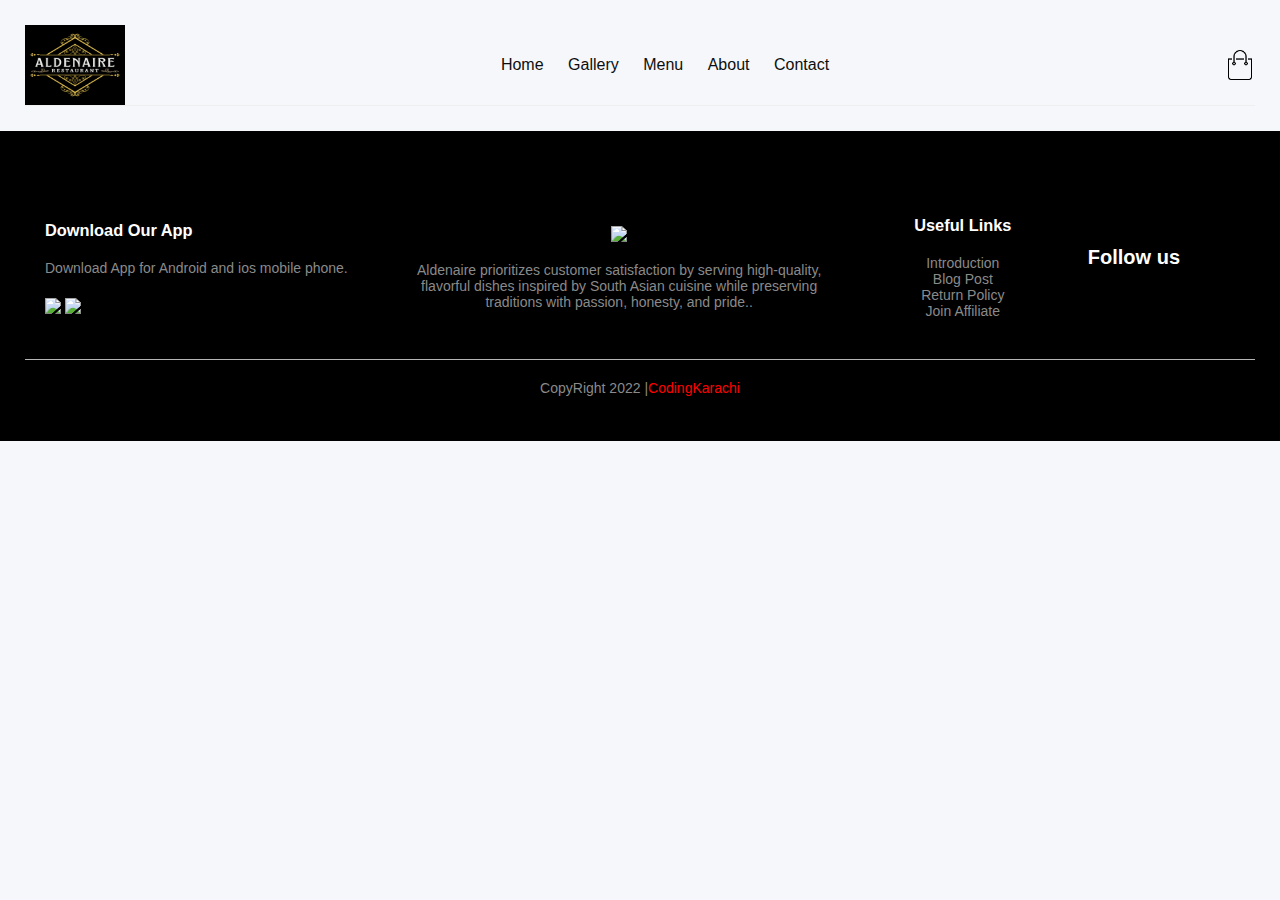
==== pages/menu.html @ 3add1b1b "some" ====
<!DOCTYPE html>
<html lang="en">

<head>
    <meta charset="UTF-8">
    <meta name="viewport" content="width=device-width, initial-scale=1.0">
    <title>Menu</title>
    <link rel="stylesheet" href="../style.css">
    <link rel="stylesheet" href="https://cdnjs.cloudflare.com/ajax/libs/font-awesome/6.4.0/css/all.min.css" integrity="sha512-iecdLmaskl7CVkqkXNQ/ZH/XLlvWZOJyj7Yy7tcenmpD1ypASozpmT/E0iPtmFIB46ZmdtAc9eNBvH0H/ZpiBw==" crossorigin="anonymous" referrerpolicy="no-referrer" />
</head>

<body>
    <div class="header">

        <div class="container">
            <div class="navbar">
                <div class="logo">
                    <a href="../index.html"><img src="../img/Logo.png" width="100px" height="80px"></a>
                </div>
                <nav>
                    <ul id="MenuItems">
                        <li><a href="../index.html">Home</a></li>
                        <li><a href="./gallery.html">Gallery</a></li>
                        <li><a href="./menu.html">Menu</a></li>
                        <li><a href="./about.html">About</a></li>
                        <li><a href="./contact.html">Contact</a></li>
                    </ul>
                </nav>
                <a href="./cart.html"><img src="../img/cart.png" width="30px" height="30px"></a>
            </div>
        </div>
    </div>

    <div class="footer">
        <div class="container">
            <div class="row">
                <div class="footer-col-1">
                    <h3>Download Our App</h3>
                    <p>Download App for Android and ios mobile phone.</p>
                    <div class="app-logo">
                        <img src="./img/play-store.png">
                        <img src="./img/app-store.png">
                    </div>
                </div>
                <div class="footer-col-2">
                    <img src="./img/Logo.png">
                    <p>Aldenaire prioritizes customer satisfaction by serving high-quality, flavorful dishes inspired by
                        South Asian cuisine while preserving traditions with passion, honesty, and pride..</p>
                </div>
                <div class="footer-col-3">
                    <h3>Useful Links</h3>
                    <ul>
                        <li>Introduction</li>
                        <li>Blog Post</li>
                        <li>Return Policy</li>
                        <li>Join Affiliate</li>
                    </ul>
                </div>
                <div class="footer-col-4">
                    <h3>Follow us</h3>
                    <ul>
                        <a href="https://web.facebook.com/SYEDNADEEMALI221" target="_blank"><i
                                class="fa-brands fa-facebook-f" style="color: #0C88EF;"></i></a>
                        <a href="https://www.instagram.com/nadeem_hakeem221/" target="_blank"><i
                                class="fa-brands fa-instagram"></i></a>
                        <a href="https://twitter.com/syednadeemali22" target=""><i class="fa-brands fa-twitter"></i></a>
                        <a href=""> <i class="fa-brands fa-youtube" style="color: #df1111;"></i>
                    </ul></a>
                </div>
            </div>
            <hr>
            <p class="copyright">CopyRight 2022 |<span>CodingKarachi</span></p>
        </div>
    </div>


</body>

</html>
---- style.css ----
* {
    padding: 0;
    margin: 0;
    box-sizing: border-box;
}

body {
    font-family: 'Roboto', sans-serif;
    background-color: #F5F7FA;
}

.navbar {
    display: flex;
    align-items: center;
    padding: 20px;
    border-style: solid;
    border-width: 0px 0px 1px 0px;
    border-color: #efefef;
    transition: background 0.3s, border 0.3s, border-radius 0.3s, box-shadow 0.3s;
    padding: 0px 0px 0px 0px;
}

nav {
    flex: 1;
    text-align: center;
}

nav ul {
    display: inline-block;
    list-style-type: none;
}

nav ul li {
    display: inline-block;
    margin-right: 20px;
}

nav a {
    text-decoration: none;
    color: #0E0E0E;
    font-weight: 400;

}

nav a:hover {
    color: #C32C26;
}

p {
    color: #555;
}

.container {
    position: sticky;
    margin: auto;
    padding: 25px;

}

.banner {
    display: flex;
    background-image: url(img/banner.jpg);
    /* background-color: #fafafa; */
    height: 500px;
    background-position: center;
    background-repeat: no-repeat;
    background-size: cover;
    position: relative;
    /* background-blend-mode: lighten; */
}

.banner::before {
    content: "";
    position: absolute;
    top: 0;
    left: 0;
    width: 100%;
    height: 100%;
    background-color: rgba(255, 255, 255, 0.5);
}

.banner img {
    background-blend-mode: lighten;
}

.banner .text {
    width: 50%;
    display: flex;
    flex-direction: column;
    flex-wrap: wrap;
    justify-content: center;
    align-content: center;
    font-size: 57px;
    font-family: 'Roboto', sans-serif;
    color: #ffff;
    font-weight: 600;
    position: relative;
    z-index: 1;

}

.banner .text p {
    color: #ffff;
    font-weight: 800;
    font: bold;
}

.banner .text i {
    font-family: 'Seaweed Script', cursive;
    font-weight: 600;
    color: #ffff;
}

.about {
    display: flex;
    align-items: center;
    justify-content: center;
    flex-direction: row;
}

.about .aboutLeft {
    width: 50%;
    display: flex;
    justify-content: center;
    margin-top: 60px;
    margin-bottom: 60px;
}

.about .aboutLeft b {
    font-size: 35px;
    color: #C32C26;
    font-weight: 600;
    line-height: 35px;
}

.about .aboutLeft p {
    color: #1A1A1A;
    font-size: 58px;
    font-weight: 600;
    line-height: 78px;
    font-family: 'roboto', sans-serif;
    padding-left: 35px;
    padding-right: 35px;
}

.about .aboutRight {
    width: 50%;
    display: flex;
    flex-wrap: wrap;
    justify-content: center;
    margin-top: 60px;
    margin-bottom: 60px;
    font-size: 16px;
    font-weight: 400;
    line-height: 24px;
    padding-left: 35px;
    padding-right: 35px;
}

.cart {
    display: flex;
    max-width: 1180px;
    margin: auto;
    padding-left: 20px;
    padding-right: 20px;
    padding-bottom: 35px;
    /* border: solid red; */
}

.row {
    display: flex;
    align-items: center;
    flex-wrap: wrap;
    justify-content: space-around;
    margin-left: 20px;
    margin-right: 25px;
    /* border: solid 2px black; */
    transition: transform 0.5s;
    background-color: #FFFFFF;
}

.row:hover {
    transform: translateY(-5px);
}

.row .col-1 {
    /* flex-basis: 40%; */
    min-width: 200px;
    transition: transform 0.5s;

}

.row .col-1 a img {
    /* flex-basis: 40%; */
    width: 100%;
    height: 100%;
    transition: transform 0.5s;
    border-radius: 0;
    box-shadow: none;
    padding-bottom: 30px;
}

.row .col-2 {
    font-size: 22.4px;
    font-weight: 400;
    line-height: 22.4px;
    color: #333333;
    padding-bottom: 30px;
}

.row .col-3 {
    font-size: 14px;
    font-weight: 400;
    line-height: 22.638px;
    color: rgb(119, 119, 119);
    text-align: center;
    padding-bottom: 30px;
}

.row .button {
    padding-bottom: 30px;
}

button {
    display: inline-block;
    background: #FFFFFF;
    padding: 12px 30px;
    margin: 30px 0;
    border-radius: 5px;
    transition: all 0.3s ease;
    border: solid 1px #B9B9B9;
}

button:hover {
    background: #563434;
    color: #fff;
}

.footer {
    background: #000;
    color: #8a8a8a;
    font-size: 14px;
    padding: 60px 0 20px;
}

.footer .row {
    display: flex;
    align-items: center;
    flex-wrap: wrap;
    justify-content: space-around;
    margin-left: 20px;
    margin-right: 25px;
    /* border: solid 2px black; */
    transition: transform 0.5s;
    background-color: #000;
}

.footer p {
    color: #8a8a8a;
}

.footer-col-4 {
    font-size: 40px;
    font-weight: 600;
    display: flex;
    flex-direction: row;
    flex-wrap: wrap;
    justify-content: space-between;
    margin-bottom: 20px;
}

.footer-col-4 h3 {
    font-size: 20px;
}

.footer h3 {
    color: #fff;
    margin-bottom: 20px;
}

.footer-col-1,
.footer-col-2,
.footer-col-3 {
    min-width: 250px;
    margin-bottom: 20px;
}

.footer-col-1 {
    flex-basis: 30%;
}

.footer-col-2 {
    flex: 1;
    text-align: center;
}

.footer-col-2 img {
    width: 180px;
    margin-bottom: 20px;
}

.footer-col-3,
.footer-col-4 {
    flex-basis: 12%;
    text-align: center;
}

ul {
    list-style: none;
}

.app-logo {
    margin-top: 20px;
}

.app-logo img {
    width: 140px;
}

.footer hr {
    border: none;
    background: #b5b5b5;
    height: 1px;
    margin: 20px 0;
}

.copyright {
    text-align: center;
}

.copyright span {
    color: red;
}

.menu-icon {
    width: 28px;
    margin-left: 20px;
    display: none;
}

.mySlides {
    display: none;
}

img {
    vertical-align: middle;
}

/* Slideshow container */
.slideshow-container {
    max-width: 1000px;
    position: relative;
    margin: auto;
}

/* Number text (1/3 etc) */
.numbertext {
    color: #f2f2f2;
    font-size: 12px;
    padding: 8px 12px;
    position: absolute;
    top: 0;
}

/* The dots/bullets/indicators */
.dot {
    height: 15px;
    width: 15px;
    margin: 0 2px;
    background-color: #bbb;
    border-radius: 50%;
    display: inline-block;
    transition: background-color 0.6s ease;
}

.active {
    background-color: #717171;
}

/* Fading animation */
.fade {
    animation-name: fade;
    animation-duration: 1.5s;
}

@keyframes fade {
    from {
        opacity: .4
    }

    to {
        opacity: 1
    }
}

/* On smaller screens, decrease text size */
@media only screen and (max-width: 300px) {
    .text {
        font-size: 11px
    }
}

.gallery {
    text-align: center;
    color: #1B1B1B;
    font-family: "Roboto", Sans-serif;
    font-size: 35px;
    font-weight: 600;
    padding-bottom: 50px;
}

.about-msg {
    margin-left: 70px;
    margin-right: 70px;
    padding-top: 35px;
    padding-bottom: 55px;
    font-size: 21px;
    font-weight: 400;
    line-height: 31.5px;
    color: #181818;
}
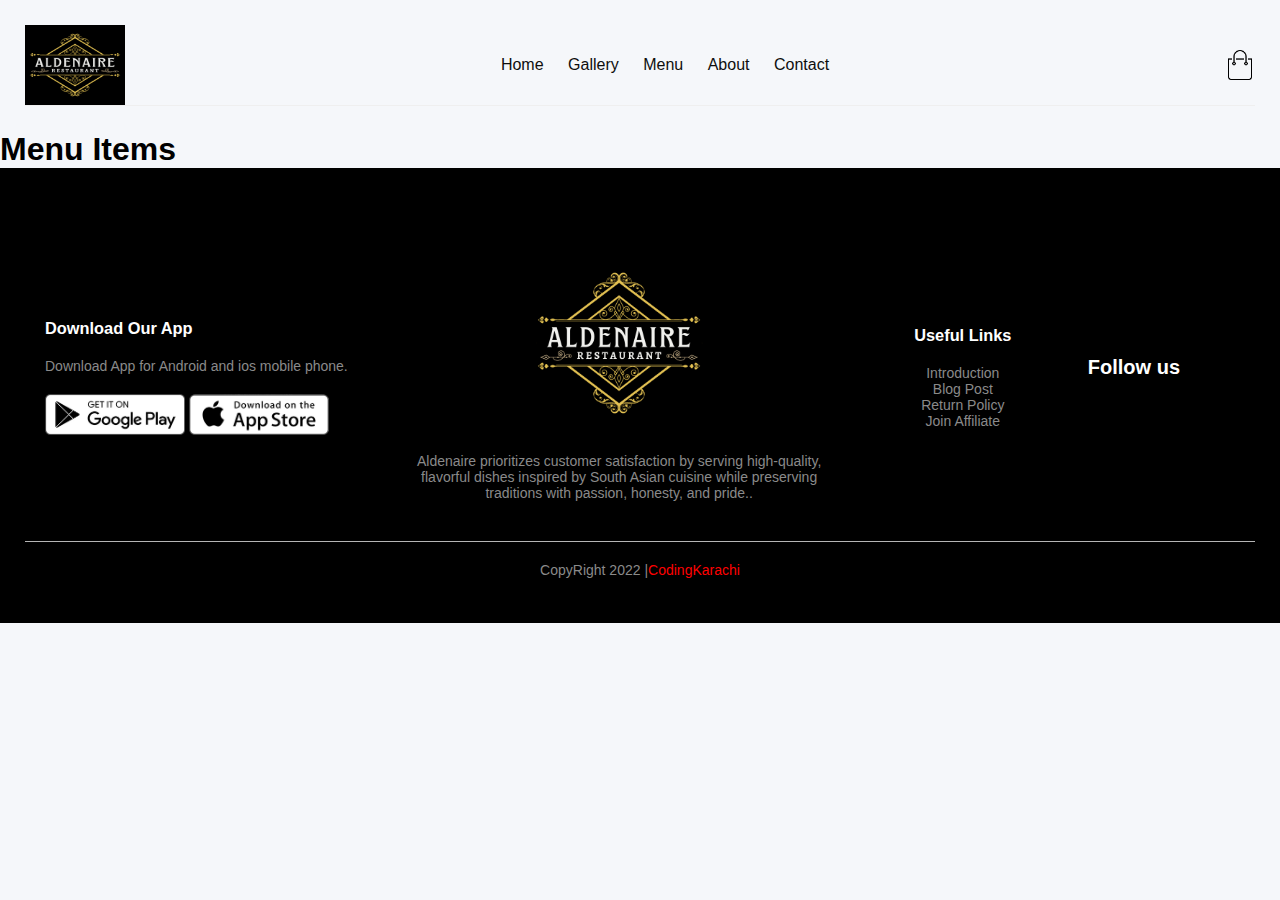
==== commit 799836a7: "pics" ====
--- a/pages/menu.html
+++ b/pages/menu.html
@@ -31,6 +31,10 @@
         </div>
     </div>
 
+    <div>
+        <h1>Menu Items</h1>
+    </div>
+
     <div class="footer">
         <div class="container">
             <div class="row">
@@ -38,12 +42,12 @@
                     <h3>Download Our App</h3>
                     <p>Download App for Android and ios mobile phone.</p>
                     <div class="app-logo">
-                        <img src="./img/play-store.png">
-                        <img src="./img/app-store.png">
+                        <img src="../img/play-store.png">
+                        <img src="../img/app-store.png">
                     </div>
                 </div>
                 <div class="footer-col-2">
-                    <img src="./img/Logo.png">
+                    <img src="../img/Logo.png">
                     <p>Aldenaire prioritizes customer satisfaction by serving high-quality, flavorful dishes inspired by
                         South Asian cuisine while preserving traditions with passion, honesty, and pride..</p>
                 </div>
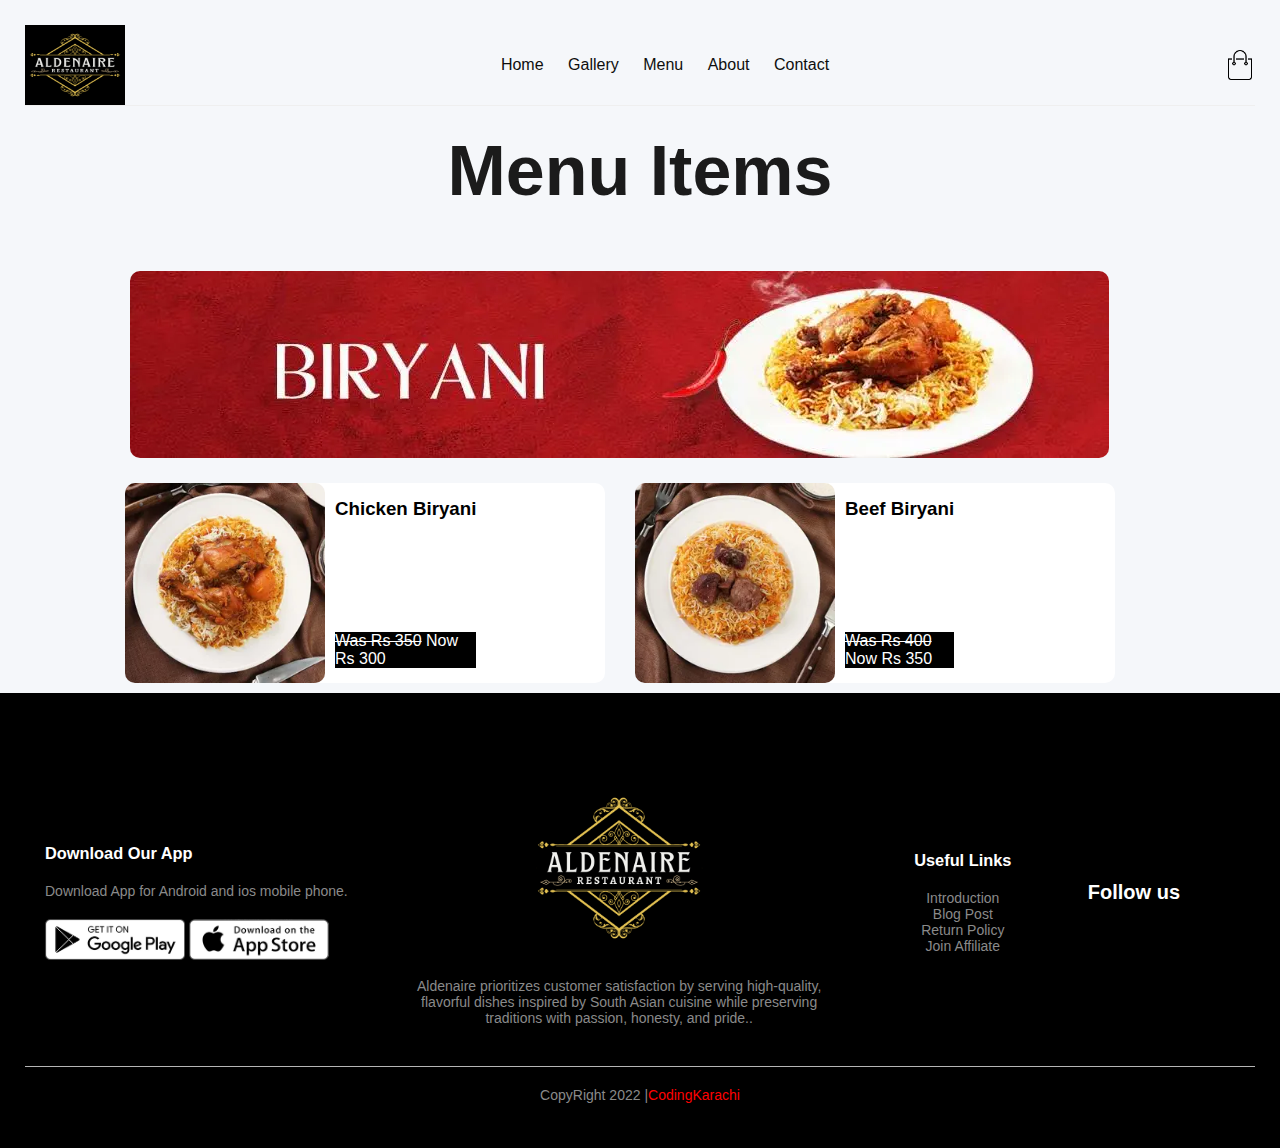
==== commit e56eb080: "some work" ====
--- a/pages/menu.html
+++ b/pages/menu.html
@@ -6,7 +6,9 @@
     <meta name="viewport" content="width=device-width, initial-scale=1.0">
     <title>Menu</title>
     <link rel="stylesheet" href="../style.css">
-    <link rel="stylesheet" href="https://cdnjs.cloudflare.com/ajax/libs/font-awesome/6.4.0/css/all.min.css" integrity="sha512-iecdLmaskl7CVkqkXNQ/ZH/XLlvWZOJyj7Yy7tcenmpD1ypASozpmT/E0iPtmFIB46ZmdtAc9eNBvH0H/ZpiBw==" crossorigin="anonymous" referrerpolicy="no-referrer" />
+    <link rel="stylesheet" href="https://cdnjs.cloudflare.com/ajax/libs/font-awesome/6.4.0/css/all.min.css"
+        integrity="sha512-iecdLmaskl7CVkqkXNQ/ZH/XLlvWZOJyj7Yy7tcenmpD1ypASozpmT/E0iPtmFIB46ZmdtAc9eNBvH0H/ZpiBw=="
+        crossorigin="anonymous" referrerpolicy="no-referrer" />
 </head>
 
 <body>
@@ -31,8 +33,43 @@
         </div>
     </div>
 
-    <div>
+    <div class="menu-heading">
         <h1>Menu Items</h1>
+    </div>
+    <div class="menu-container">
+        <div class="menu-banner">
+            <img src="../img/Menu/biryani banner.webp" alt="">
+        </div>
+        <div class="menu-con">
+            <div class="menu-left">
+                <div class="m-img">
+                    <img src="../img/Menu/Chicken biryani.png" alt="">
+                </div>
+                <div class="detail">
+                    <div class="item-name">
+                        <h3>Chicken Biryani</h3>
+                    </div>
+                    <div class="price">
+                        <span><s>Was Rs 350</s></span>
+                        <span>Now Rs 300</span>
+                    </div>
+                </div>
+            </div>
+            <div class="menu-right">
+                <div class="m-img">
+                    <img src="../img/Menu/beef biryani.webp" alt="">
+                </div>
+                <div class="detail">
+                    <div class="item-name">
+                        <h3>Beef Biryani</h3>
+                    </div>
+                    <div class="price">
+                        <span><s>Was Rs 400</s></span>
+                        <span>Now Rs 350</span>
+                    </div>
+                </div>
+            </div>
+        </div>
     </div>
 
     <div class="footer">
--- a/style.css
+++ b/style.css
@@ -418,4 +418,90 @@
     font-weight: 400;
     line-height: 31.5px;
     color: #181818;
+}
+
+.menu-container {
+    max-width: 1110px;
+    margin: auto;
+    padding: 10px;
+    /* border: solid blue; */
+}
+
+.menu-banner {
+    margin-left: 35px;
+    margin-right: 35px;
+    align-items: center;
+    margin-bottom: 25px;
+    width: 100%;
+}
+
+.menu-banner img {
+    border-radius: 10px;
+}
+
+.menu-left {
+    /* border: solid 2px red; */
+    display: flex;
+    flex-direction: row;
+    background-color: #FFFFFF;
+    /* padding-left: 20px; */
+    border-radius: 10px;
+    background-color: #FFFFFF;
+    margin-left: 30px;
+    width: 480px;
+    cursor: pointer;
+    height: 200px;
+}
+
+.menu-left img {
+    border-radius: 10px;
+    height: 200px;
+}
+
+.menu-right {
+    display: flex;
+    flex-direction: row;
+    background-color: #FFFFFF;
+    /* padding-left: 20px; */
+    border-radius: 10px;
+    margin-left: 30px;
+    width: 480px;
+    cursor: pointer;
+    height: 200px;
+}
+
+.menu-right img {
+    border-radius: 10px;
+    height: 200px;
+}
+
+
+.menu-con {
+    display: flex;
+    /* border: solid 2px green; */
+}
+
+.detail {
+    position: relative;
+    height: 200px;
+    margin-left: 10px;
+    margin-top: 15px;
+    height: 200px;
+    /* border: 3px solid red; */
+}
+
+.price {
+    background-color: #000;
+    color: #FFFFFF;
+    position: absolute;
+    bottom: 30px;
+    /* border: 3px solid #8AC007; */
+}
+.menu-heading{
+    text-align: center;
+    color: #1B1B1B;
+    font-family: "Roboto", Sans-serif;
+    font-size: 35px;
+    font-weight: 600;
+    padding-bottom: 50px;
 }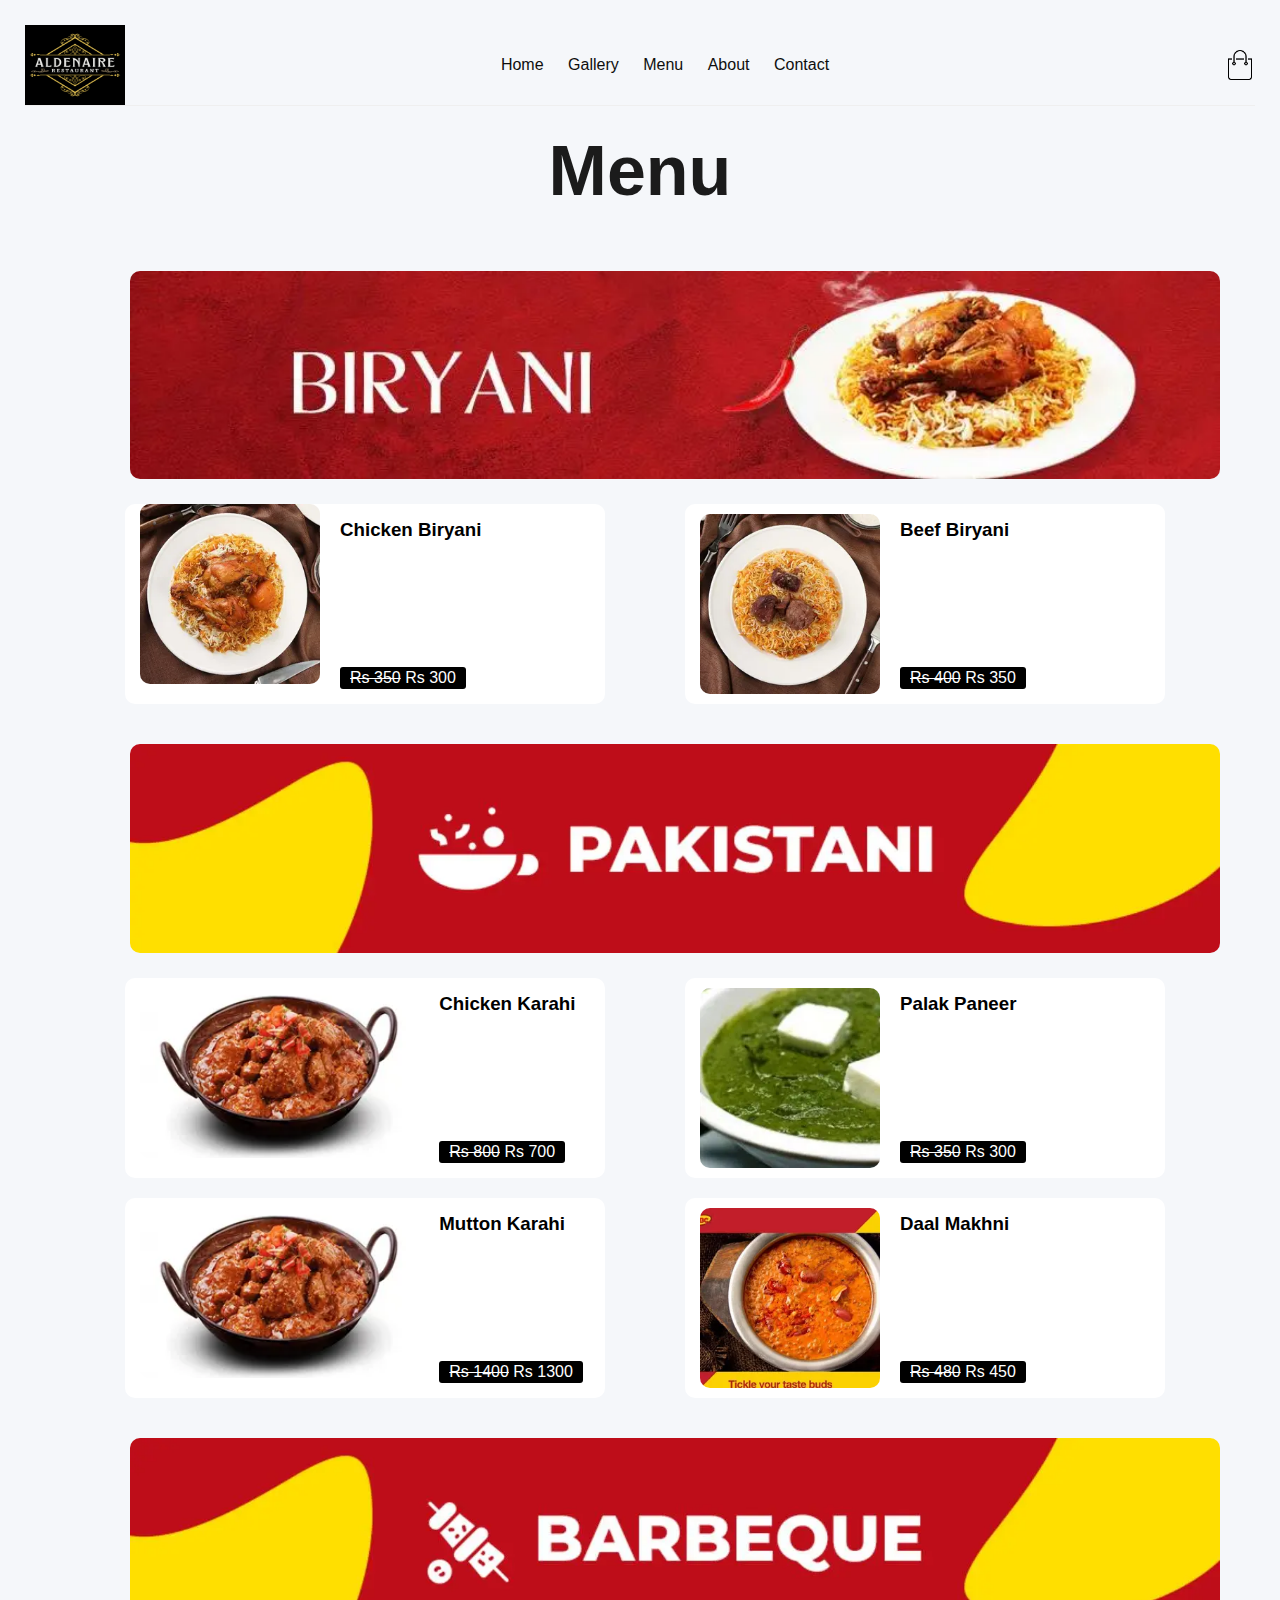
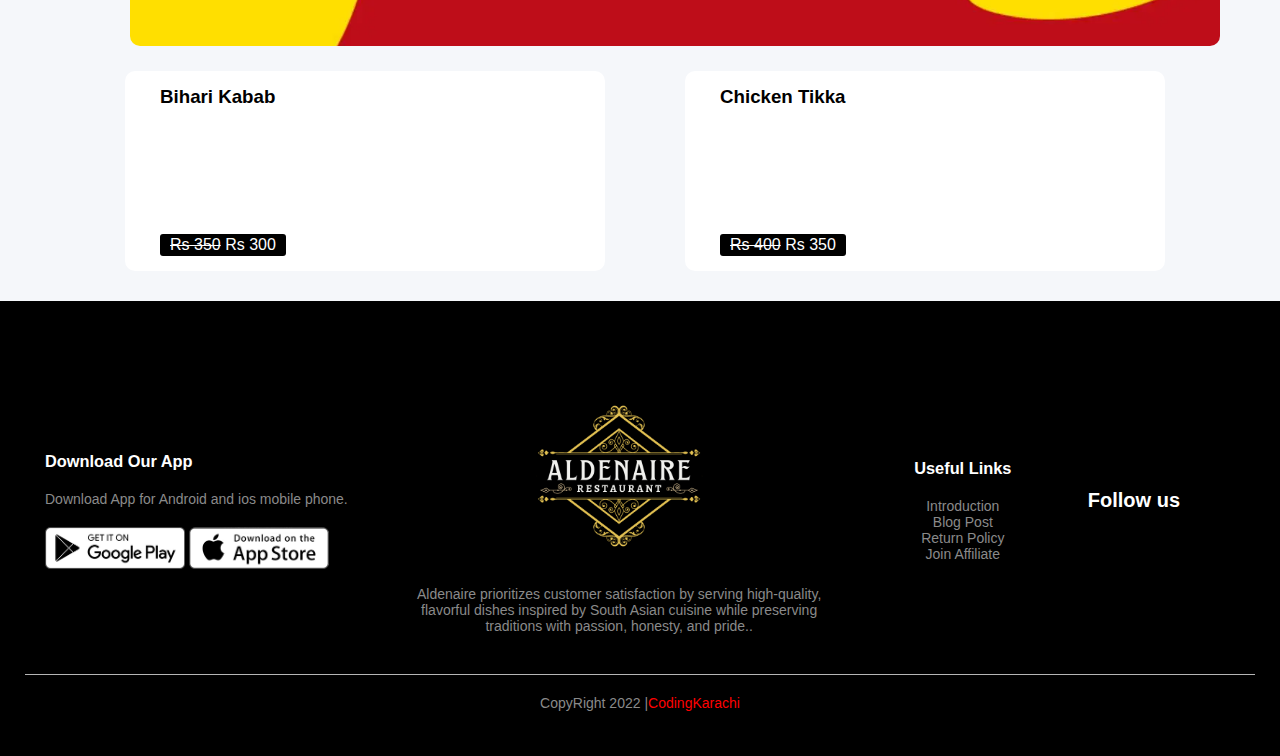
==== commit 9990c164: "app complete" ====
--- a/pages/menu.html
+++ b/pages/menu.html
@@ -34,7 +34,7 @@
     </div>
 
     <div class="menu-heading">
-        <h1>Menu Items</h1>
+        <h1>Menu</h1>
     </div>
     <div class="menu-container">
         <div class="menu-banner">
@@ -50,8 +50,8 @@
                         <h3>Chicken Biryani</h3>
                     </div>
                     <div class="price">
-                        <span><s>Was Rs 350</s></span>
-                        <span>Now Rs 300</span>
+                        <span><s>Rs 350</s></span>
+                        <span>Rs 300</span>
                     </div>
                 </div>
             </div>
@@ -64,8 +64,110 @@
                         <h3>Beef Biryani</h3>
                     </div>
                     <div class="price">
-                        <span><s>Was Rs 400</s></span>
-                        <span>Now Rs 350</span>
+                        <span><s>Rs 400</s></span>
+                        <span>Rs 350</span>
+                    </div>
+                </div>
+            </div>
+        </div>
+    </div>
+
+    <div class="menu-container">
+        <div class="menu-banner">
+            <img src="../img/Menu/pakistani.webp" alt="">
+        </div>
+        <div class="menu-con">
+            <div class="menu-left">
+                <div class="m-img">
+                    <img src="../img/Menu/chicken-karahi.webp" alt="">
+                </div>
+                <div class="detail">
+                    <div class="item-name">
+                        <h3>Chicken Karahi</h3>
+                    </div>
+                    <div class="price">
+                        <span><s>Rs 800</s></span>
+                        <span>Rs 700</span>
+                    </div>
+                </div>
+            </div>
+            <div class="menu-right">
+                <div class="m-img">
+                    <img src="../img/Menu/palak paneer.webp" alt="">
+                </div>
+                <div class="detail">
+                    <div class="item-name">
+                        <h3>Palak Paneer</h3>
+                    </div>
+                    <div class="price">
+                        <span><s>Rs 350</s></span>
+                        <span>Rs 300</span>
+                    </div>
+                </div>
+            </div>
+        </div>
+        <div class="menu-con">
+            <div class="menu-left">
+                <div class="m-img">
+                    <img src="../img/Menu/chicken-karahi.webp" alt="">
+                </div>
+                <div class="detail">
+                    <div class="item-name">
+                        <h3>Mutton Karahi</h3>
+                    </div>
+                    <div class="price">
+                        <span><s>Rs 1400</s></span>
+                        <span>Rs 1300</span>
+                    </div>
+                </div>
+            </div>
+            <div class="menu-right">
+                <div class="m-img">
+                    <img src="../img/Menu/daal makhni.webp" alt="">
+                </div>
+                <div class="detail">
+                    <div class="item-name">
+                        <h3>Daal Makhni</h3>
+                    </div>
+                    <div class="price">
+                        <span><s>Rs 480</s></span>
+                        <span>Rs 450</span>
+                    </div>
+                </div>
+            </div>
+        </div>
+    </div>
+
+    <div class="menu-container">
+        <div class="menu-banner">
+            <img src="../img/Menu/bar bq.webp" alt="">
+        </div>
+        <div class="menu-con">
+            <div class="menu-left">
+                <div class="m-img">
+                    <img src="../img/Menu/bihari kabab.jpg" alt="">
+                </div>
+                <div class="detail">
+                    <div class="item-name">
+                        <h3>Bihari Kabab</h3>
+                    </div>
+                    <div class="price">
+                        <span><s>Rs 350</s></span>
+                        <span>Rs 300</span>
+                    </div>
+                </div>
+            </div>
+            <div class="menu-right">
+                <div class="m-img">
+                    <img src="../img/Menu/chicke tikka.jpg" alt="">
+                </div>
+                <div class="detail">
+                    <div class="item-name">
+                        <h3>Chicken Tikka</h3>
+                    </div>
+                    <div class="price">
+                        <span><s>Rs 400</s></span>
+                        <span>Rs 350</span>
                     </div>
                 </div>
             </div>
--- a/style.css
+++ b/style.css
@@ -67,20 +67,6 @@
     background-size: cover;
     position: relative;
     /* background-blend-mode: lighten; */
-}
-
-.banner::before {
-    content: "";
-    position: absolute;
-    top: 0;
-    left: 0;
-    width: 100%;
-    height: 100%;
-    background-color: rgba(255, 255, 255, 0.5);
-}
-
-.banner img {
-    background-blend-mode: lighten;
 }
 
 .banner .text {
@@ -353,6 +339,9 @@
     margin: auto;
 }
 
+.slideshow-container img{
+    border-radius: 5px;
+}
 /* Number text (1/3 etc) */
 .numbertext {
     color: #f2f2f2;
@@ -364,9 +353,9 @@
 
 /* The dots/bullets/indicators */
 .dot {
-    height: 15px;
-    width: 15px;
-    margin: 0 2px;
+    height: 10px;
+    width: 10px;
+    margin: 0 2px 25px;
     background-color: #bbb;
     border-radius: 50%;
     display: inline-block;
@@ -433,10 +422,12 @@
     align-items: center;
     margin-bottom: 25px;
     width: 100%;
+    /* border: solid 3px black; */
 }
 
 .menu-banner img {
     border-radius: 10px;
+    width: 100%;
 }
 
 .menu-left {
@@ -455,7 +446,9 @@
 
 .menu-left img {
     border-radius: 10px;
-    height: 200px;
+    height: 180px;.
+    margin-top: 10px;
+    margin-left: 15px;
 }
 
 .menu-right {
@@ -464,7 +457,7 @@
     background-color: #FFFFFF;
     /* padding-left: 20px; */
     border-radius: 10px;
-    margin-left: 30px;
+    margin-left: 80px;
     width: 480px;
     cursor: pointer;
     height: 200px;
@@ -472,22 +465,26 @@
 
 .menu-right img {
     border-radius: 10px;
-    height: 200px;
+    height: 180px;
+    margin: 10px 0 0 15px ;
+    /* margin-top: 10px; */
 }
 
 
 .menu-con {
     display: flex;
+    margin-bottom: 20px;
     /* border: solid 2px green; */
 }
 
 .detail {
     position: relative;
     height: 200px;
-    margin-left: 10px;
+    margin-left: 20px;
     margin-top: 15px;
     height: 200px;
     /* border: 3px solid red; */
+    width: 100%;
 }
 
 .price {
@@ -495,6 +492,9 @@
     color: #FFFFFF;
     position: absolute;
     bottom: 30px;
+    width: fit-content;
+    padding: 2px 10px 2px 10px;
+    border-radius: 3px;
     /* border: 3px solid #8AC007; */
 }
 .menu-heading{
